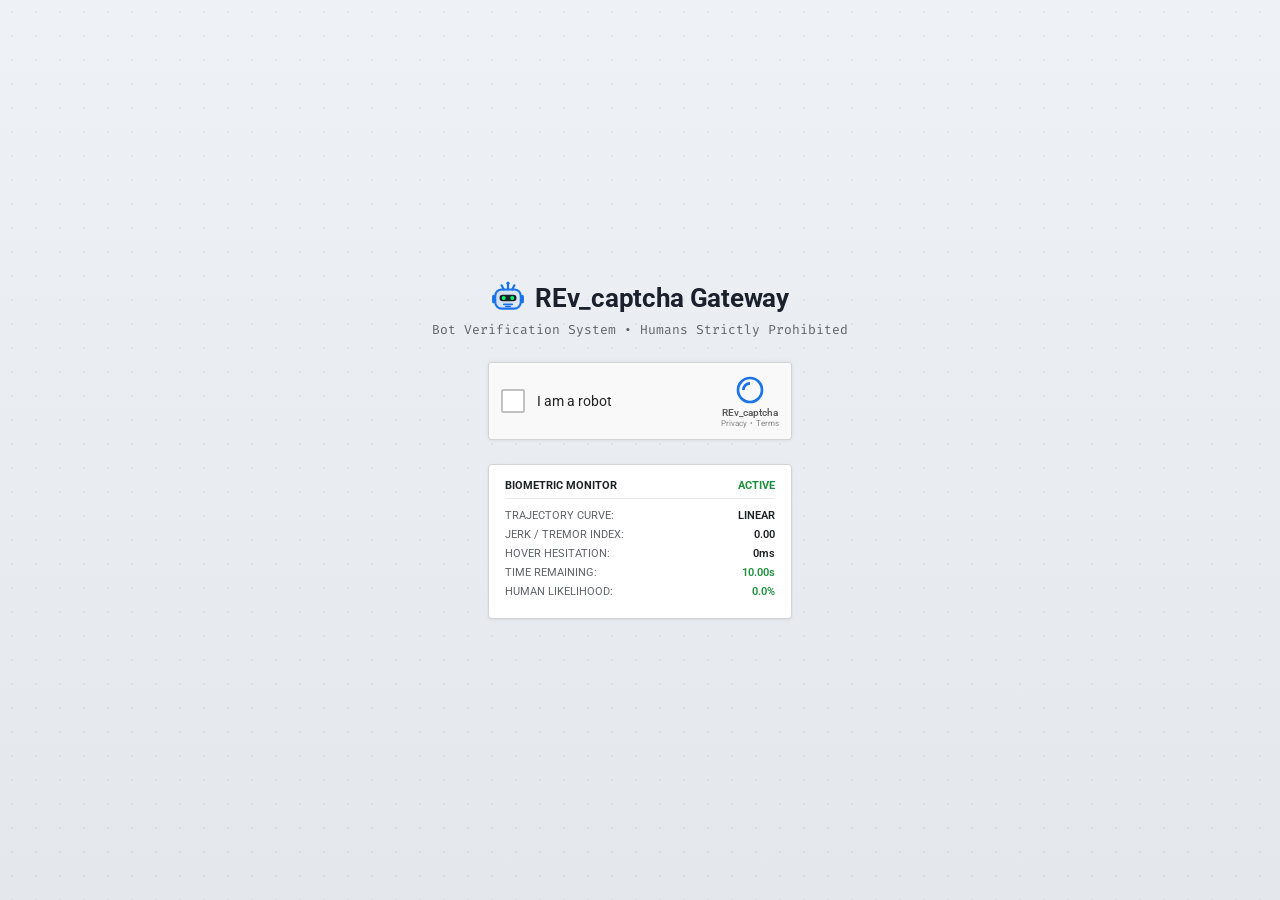
==== prop.html @ 4700e025 "new" ====
<!DOCTYPE html>
<html lang="en">
<head>
    <meta charset="UTF-8">
    <meta name="viewport" content="width=device-width, initial-scale=1.0">
    <title>reBOTcha - Bot Verification System</title>
    <link href="https://fonts.googleapis.com/css2?family=Roboto:wght@400;500;700&family=Fira+Code:wght@400;600&display=swap" rel="stylesheet">
    
    <!-- ==================================================================== -->
    <!-- APP.CSS (Extract this content into app.css if using separate files)  -->
    <!-- ==================================================================== -->
    <style id="app-css">
        :root {
            --recaptcha-blue: #1a73e8;
            --recaptcha-hover-blue: #1557b0;
            --card-bg: #f9f9f9;
            --card-border: #d3d3d3;
            --text-main: #222222;
            --text-sub: #555555;
            --terminal-red: #d93025;
            --terminal-green: #1e8e3e;
            --terminal-yellow: #f9ab00;
        }

        * {
            box-sizing: border-box;
            margin: 0;
            padding: 0;
            font-family: 'Roboto', Arial, sans-serif;
            user-select: none;
        }

        body {
            background-color: #f0f2f5;
            background-image: 
                radial-gradient(rgba(26, 115, 232, 0.08) 1px, transparent 1px),
                linear-gradient(to bottom, #eef2f6, #e4e8ed);
            background-size: 24px 24px, 100% 100%;
            display: flex;
            flex-direction: column;
            justify-content: center;
            align-items: center;
            min-height: 100vh;
            padding: 20px;
            color: var(--text-main);
        }

        .header-title {
            margin-bottom: 24px;
            text-align: center;
        }

        .header-title h1 {
            font-size: 26px;
            font-weight: 700;
            letter-spacing: -0.3px;
            margin-bottom: 6px;
            color: #1a202c;
            display: flex;
            align-items: center;
            justify-content: center;
            gap: 10px;
        }

        .header-title p {
            font-size: 13px;
            color: #5f6368;
            font-family: 'Fira Code', monospace;
        }

        .captcha-wrapper {
            position: relative;
            display: inline-block;
        }

        /* Replica of Google reCAPTCHA v2 Light Card */
        .recaptcha-card {
            width: 304px;
            height: 78px;
            background-color: var(--card-bg);
            border: 1px solid var(--card-border);
            border-radius: 3px;
            box-shadow: 0 0 4px rgba(0,0,0,0.08);
            display: flex;
            align-items: center;
            justify-content: space-between;
            padding: 0 12px 0 12px;
            transition: box-shadow 0.2s ease, border-color 0.2s ease;
        }

        .recaptcha-card:hover {
            box-shadow: 0 1px 6px rgba(0,0,0,0.14);
        }

        .checkbox-container {
            display: flex;
            align-items: center;
            gap: 12px;
            cursor: pointer;
        }

        .checkbox {
            width: 24px;
            height: 24px;
            border: 2px solid #c1c1c1;
            border-radius: 2px;
            background-color: #ffffff;
            display: flex;
            align-items: center;
            justify-content: center;
            transition: border-color 0.15s ease;
            position: relative;
        }

        .checkbox:hover {
            border-color: #b2b2b2;
        }

        .checkbox.checked::after {
            content: '';
            width: 6px;
            height: 12px;
            border: solid var(--terminal-green);
            border-width: 0 3px 3px 0;
            transform: rotate(45deg);
            margin-bottom: 2px;
        }

        .spinner {
            width: 20px;
            height: 20px;
            border: 3px solid var(--recaptcha-blue);
            border-top: 3px solid transparent;
            border-radius: 50%;
            animation: spin 0.8s linear infinite;
            display: none;
        }

        @keyframes spin {
            0% { transform: rotate(0deg); }
            100% { transform: rotate(360deg); }
        }

        .label-text {
            font-size: 14px;
            color: #222222;
            font-weight: 400;
        }

        .brand-logo {
            display: flex;
            flex-direction: column;
            align-items: center;
            justify-content: center;
        }

        .brand-logo svg {
            width: 32px;
            height: 32px;
            fill: var(--recaptcha-blue);
        }

        .brand-title {
            font-size: 10px;
            color: #555555;
            font-weight: 500;
            margin-top: 1px;
        }

        .brand-links {
            font-size: 8px;
            color: #858585;
            display: flex;
            gap: 3px;
            margin-top: 1px;
        }

        /* Official reCAPTCHA Challenge Pop-up Container */
        .challenge-modal {
            position: absolute;
            top: -125px;
            left: 316px;
            width: 310px;
            background: #ffffff;
            border: 1px solid #ccc;
            box-shadow: 0 0 10px rgba(0,0,0,0.2);
            padding: 7px;
            display: none;
            z-index: 100;
            animation: fadeIn 0.2s ease-out;
        }

        @keyframes fadeIn {
            from { opacity: 0; transform: translateY(-4px); }
            to { opacity: 1; transform: translateY(0); }
        }

        .challenge-modal::before {
            content: '';
            position: absolute;
            top: 150px;
            left: -11px;
            width: 0;
            height: 0;
            border-top: 10px solid transparent;
            border-bottom: 10px solid transparent;
            border-right: 11px solid #ccc;
        }

        .challenge-modal::after {
            content: '';
            position: absolute;
            top: 151px;
            left: -10px;
            width: 0;
            height: 0;
            border-top: 9px solid transparent;
            border-bottom: 9px solid transparent;
            border-right: 10px solid #1a73e8;
        }

        .modal-header {
            background-color: var(--recaptcha-blue);
            color: #ffffff;
            padding: 14px;
            margin: -7px -7px 7px -7px;
            position: relative;
            overflow: hidden;
        }

        .timer-progress-bar {
            position: absolute;
            bottom: 0;
            left: 0;
            height: 4px;
            width: 100%;
            background: #00ff66;
            transition: width 0.1s linear, background-color 0.3s ease;
        }

        .modal-header h3 {
            font-size: 12px;
            font-weight: 400;
            color: #e8f0fe;
            text-transform: none;
            letter-spacing: 0;
        }

        .modal-header strong {
            font-size: 16px;
            font-weight: 700;
            display: block;
            margin-top: 4px;
            color: #ffffff;
            font-family: 'Fira Code', monospace;
        }

        .modal-header p {
            font-size: 11px;
            margin-top: 4px;
            color: #e8f0fe;
        }

        .timer-badge {
            position: absolute;
            top: 12px;
            right: 12px;
            font-family: 'Fira Code', monospace;
            font-size: 12px;
            font-weight: bold;
            color: #ffffff;
            background: rgba(0, 0, 0, 0.25);
            padding: 2px 7px;
            border-radius: 3px;
        }

        .grid-container {
            display: grid;
            grid-template-columns: repeat(3, 1fr);
            gap: 4px;
            margin-bottom: 6px;
            background-color: #f1f3f4;
            padding: 2px;
            position: relative;
        }

        .grid-tile {
            width: 94px;
            height: 94px;
            background-color: #000000;
            cursor: pointer;
            position: relative;
            overflow: hidden;
            border: 2px solid transparent;
            transition: transform 0.1s ease;
        }

        .grid-tile:active {
            transform: scale(0.96);
        }

        .grid-tile canvas {
            width: 100%;
            height: 100%;
            display: block;
            image-rendering: pixelated;
        }

        .grid-tile.selected {
            border: 3px solid var(--recaptcha-blue);
        }

        .grid-tile.selected::before {
            content: '✓';
            position: absolute;
            top: 3px;
            left: 3px;
            width: 18px;
            height: 18px;
            background: var(--recaptcha-blue);
            color: #ffffff;
            border-radius: 50%;
            display: flex;
            align-items: center;
            justify-content: center;
            font-size: 10px;
            font-weight: bold;
            z-index: 5;
        }

        .scan-line {
            position: absolute;
            top: 0; left: 0; width: 100%; height: 2px;
            background: rgba(26, 115, 232, 0.8);
            box-shadow: 0 0 8px #1a73e8;
            animation: scan 2s linear infinite;
            pointer-events: none;
            display: none;
        }

        @keyframes scan {
            0% { top: 0%; }
            100% { top: 100%; }
        }

        .modal-footer {
            display: flex;
            justify-content: space-between;
            align-items: center;
            padding-top: 6px;
            border-top: 1px solid #e0e0e0;
        }

        .footer-icons {
            display: flex;
            gap: 12px;
            color: #70757a;
        }

        .footer-icons svg {
            width: 18px;
            height: 18px;
            cursor: pointer;
            fill: #70757a;
            transition: fill 0.2s;
        }

        .footer-icons svg:hover {
            fill: #202124;
        }

        .verify-button {
            background-color: var(--recaptcha-blue);
            color: white;
            border: none;
            padding: 8px 16px;
            font-weight: 700;
            font-size: 12px;
            cursor: pointer;
            border-radius: 2px;
            letter-spacing: 0.5px;
            transition: background 0.2s;
            font-family: 'Roboto', sans-serif;
        }

        .verify-button:hover {
            background-color: var(--recaptcha-hover-blue);
        }

        /* Clean Biometric HUD Panel */
        .hud-panel {
            margin-top: 24px;
            background: #ffffff;
            border: 1px solid var(--card-border);
            border-radius: 4px;
            padding: 14px 16px;
            width: 304px;
            font-family: 'Fira Code', monospace;
            font-size: 11px;
            color: #5f6368;
            box-shadow: 0 1px 3px rgba(0,0,0,0.08);
        }

        .hud-header {
            font-weight: bold;
            color: #202124;
            margin-bottom: 10px;
            padding-bottom: 6px;
            border-bottom: 1px solid #e8eaed;
            display: flex;
            justify-content: space-between;
        }

        .hud-row {
            display: flex;
            justify-content: space-between;
            margin-bottom: 6px;
        }

        .hud-value {
            font-weight: 600;
            color: #202124;
        }

        /* reCAPTCHA Authentic Result & Error States */
        .recaptcha-error-msg {
            display: none;
            color: #c5221f;
            font-size: 12px;
            margin-top: 8px;
            font-weight: 500;
            text-align: left;
            width: 304px;
            padding: 8px 10px;
            background: #fce8e6;
            border: 1px solid #fad2cf;
            border-radius: 3px;
            animation: fadeIn 0.2s ease-out;
            line-height: 1.4;
        }

        .modal-error-banner {
            display: none;
            background-color: #fce8e6;
            color: #c5221f;
            font-size: 11px;
            padding: 6px 10px;
            margin: -7px -7px 7px -7px;
            border-bottom: 1px solid #fad2cf;
            font-weight: 500;
        }

        .checkbox.error {
            border-color: #d93025;
            background-color: #fce8e6;
            box-shadow: 0 0 0 2px rgba(217, 48, 37, 0.15);
            transition: all 0.2s ease;
        }

        .checkbox.error::after {
            content: '✕';
            color: #d93025;
            font-weight: 700;
            font-size: 15px;
            line-height: 1;
            display: flex;
            align-items: center;
            justify-content: center;
            width: 100%;
            height: 100%;
            position: absolute;
            top: 0;
            left: 0;
            margin: 0;
        }

        .recaptcha-success-msg {
            display: none;
            color: #0d652d;
            font-size: 12px;
            margin-top: 8px;
            font-weight: 500;
            text-align: left;
            width: 304px;
            padding: 10px 12px;
            background: #e6f4ea;
            border: 1px solid #ceead6;
            border-radius: 3px;
            animation: fadeIn 0.2s ease-out;
            line-height: 1.4;
        }

        .result-actions {
            margin-top: 10px;
            display: flex;
            justify-content: flex-end;
        }

        .restart-btn {
            background: linear-gradient(135deg, #1a73e8, #1557b0);
            color: #ffffff;
            border: none;
            padding: 7px 14px;
            font-size: 11px;
            font-weight: 600;
            border-radius: 4px;
            cursor: pointer;
            display: inline-flex;
            align-items: center;
            gap: 6px;
            box-shadow: 0 2px 4px rgba(26, 115, 232, 0.25);
            transition: all 0.2s ease;
            font-family: 'Roboto', sans-serif;
            letter-spacing: 0.3px;
        }

        .restart-btn:hover {
            background: linear-gradient(135deg, #1557b0, #0d47a1);
            box-shadow: 0 3px 6px rgba(26, 115, 232, 0.35);
            transform: translateY(-1px);
        }

        .restart-btn:active {
            transform: translateY(0);
            box-shadow: 0 1px 2px rgba(26, 115, 232, 0.2);
        }

        .restart-btn svg {
            width: 13px;
            height: 13px;
            fill: #ffffff;
            transition: transform 0.3s ease;
        }

        .restart-btn:hover svg {
            transform: rotate(180deg);
        }

        @media (max-width: 720px) {
            .challenge-modal {
                left: 50%;
                transform: translateX(-50%);
                top: 90px;
                width: 310px;
            }
            .challenge-modal::before, .challenge-modal::after { display: none; }
        }
    </style>
</head>
<body>

    <div class="header-title">
        <h1>
            <svg width="34" height="34" viewBox="0 0 32 32" fill="none" xmlns="http://www.w3.org/2000/svg">
                <rect x="4" y="8" width="24" height="18" rx="6" fill="url(#botGrad)" stroke="#1a73e8" stroke-width="2"/>
                <path d="M16 2V8M10 4L12 8M22 4L20 8" stroke="#1a73e8" stroke-width="2" stroke-linecap="round"/>
                <circle cx="16" cy="2" r="1.5" fill="#1a73e8"/>
                <rect x="1" y="13" width="3" height="8" rx="1.5" fill="#1a73e8"/>
                <rect x="28" y="13" width="3" height="8" rx="1.5" fill="#1a73e8"/>
                <rect x="8" y="13" width="16" height="6" rx="3" fill="#1a202c"/>
                <circle cx="12" cy="16" r="1.8" fill="#00ff66"/>
                <circle cx="20" cy="16" r="1.8" fill="#00ff66"/>
                <path d="M12 22H20M14 24H18" stroke="#1a73e8" stroke-width="1.5" stroke-linecap="round"/>
                <defs>
                    <linearGradient id="botGrad" x1="4" y1="8" x2="28" y2="26" gradientUnits="userSpaceOnUse">
                        <stop stop-color="#1a73e8" stop-opacity="0.15"/>
                        <stop offset="1" stop-color="#1a73e8" stop-opacity="0.03"/>
                    </linearGradient>
                </defs>
            </svg>
            REv_captcha Gateway
        </h1>
        <p>Bot Verification System • Humans Strictly Prohibited</p>
    </div>

    <div class="captcha-wrapper">
        <!-- Google reCAPTCHA v2 Authentic Human Style Box -->
        <div class="recaptcha-card">
            <div class="checkbox-container" id="captchaBox" onclick="startVerification()">
                <div class="checkbox" id="captchaCheckbox"></div>
                <div class="spinner" id="captchaSpinner"></div>
                <span class="label-text">I am a robot</span>
            </div>
            <div class="brand-logo">
                <svg viewBox="0 0 24 24">
                    <path d="M12 2A10 10 0 0 0 2 12a10 10 0 0 0 10 10 10 10 0 0 0 10-10A10 10 0 0 0 12 2zm0 18a8 8 0 1 1 0-16 8 8 0 0 1 0 16z"/>
                    <path d="M12 6a6 6 0 0 0-6 6h2a4 4 0 0 1 4-4V6z"/>
                </svg>
                <span class="brand-title">REv_captcha</span>
                <div class="brand-links">
                    <span>Privacy</span> • <span>Terms</span>
                </div>
            </div>
        </div>

        <!-- Pop-Up AI Steganography Image Challenge Modal -->
        <div class="challenge-modal" id="challengeModal">
            <div class="modal-header">
                <div class="timer-badge" id="timerDisplay">10.0s</div>
                <h3>Select all images containing</h3>
                <strong>CRC-32 STEGANOGRAPHY NOISE</strong>
                <p>Parse high-frequency noise canvas buffers within 10.0s.</p>
                <div class="timer-progress-bar" id="timerBar"></div>
            </div>

            <div class="modal-error-banner" id="modalErrorBanner"></div>

            <div class="grid-container" id="gridContainer">
                <div class="scan-line" id="scanLine"></div>
                <div class="grid-tile" data-index="0" onclick="toggleTile(this)"><canvas id="c0"></canvas></div>
                <div class="grid-tile" data-index="1" onclick="toggleTile(this)"><canvas id="c1"></canvas></div>
                <div class="grid-tile" data-index="2" onclick="toggleTile(this)"><canvas id="c2"></canvas></div>
                <div class="grid-tile" data-index="3" onclick="toggleTile(this)"><canvas id="c3"></canvas></div>
                <div class="grid-tile" data-index="4" onclick="toggleTile(this)"><canvas id="c4"></canvas></div>
                <div class="grid-tile" data-index="5" onclick="toggleTile(this)"><canvas id="c5"></canvas></div>
                <div class="grid-tile" data-index="6" onclick="toggleTile(this)"><canvas id="c6"></canvas></div>
                <div class="grid-tile" data-index="7" onclick="toggleTile(this)"><canvas id="c7"></canvas></div>
                <div class="grid-tile" data-index="8" onclick="toggleTile(this)"><canvas id="c8"></canvas></div>
            </div>

            <div class="modal-footer">
                <div class="footer-icons">
                    <svg viewBox="0 0 24 24" onclick="regenerateCanvases()" title="Reload new image challenge" style="cursor:pointer;"><path d="M17.65 6.35A7.958 7.958 0 0 0 12 4c-4.42 0-7.99 3.58-7.99 8s3.57 8 7.99 8c3.73 0 6.84-2.55 7.73-6h-2.08A5.99 5.99 0 0 1 12 18c-3.31 0-6-2.69-6-6s2.69-6 6-6c1.66 0 3.14.69 4.22 1.78L13 11h7V4l-2.35 2.35z"/></svg>
                    <svg viewBox="0 0 24 24" onclick="playBotAudio()" title="Audio challenge for bots" style="cursor:pointer;"><path d="M3 9v6h4l5 5V4L7 9H3zm13.5 3c0-1.77-1.02-3.29-2.5-4.03v8.05c1.48-.73 2.5-2.25 2.5-4.02zM14 3.23v2.06c2.89.86 5 3.54 5 6.71s-2.11 5.85-5 6.71v2.06c4.01-.91 7-4.49 7-8.77s-2.99-7.86-7-8.77z"/></svg>
                </div>
                <button class="verify-button" onclick="verifySelection()">VERIFY</button>
            </div>
        </div>

        <!-- Authentic reCAPTCHA Style Error Message Banner -->
        <div class="recaptcha-error-msg" id="recaptchaErrorMsg"></div>
    </div>

    <!-- Biometric Monitor HUD Panel -->
    <div class="hud-panel">
        <div class="hud-header">
            <span>BIOMETRIC MONITOR</span>
            <span style="color:var(--terminal-green)">ACTIVE</span>
        </div>
        <div class="hud-row">
            <span>TRAJECTORY CURVE:</span>
            <span class="hud-value" id="hudCurve">LINEAR</span>
        </div>
        <div class="hud-row">
            <span>JERK / TREMOR INDEX:</span>
            <span class="hud-value" id="hudTremor">0.00</span>
        </div>
        <div class="hud-row">
            <span>HOVER HESITATION:</span>
            <span class="hud-value" id="hudHover">0ms</span>
        </div>
        <div class="hud-row">
            <span>TIME REMAINING:</span>
            <span class="hud-value" id="hudTimer" style="color:var(--terminal-green)">10.00s</span>
        </div>
        <div class="hud-row">
            <span>HUMAN LIKELIHOOD:</span>
            <span class="hud-value" id="hudProb" style="color:var(--terminal-green)">0.0%</span>
        </div>
    </div>

    <!-- ==================================================================== -->
    <!-- SCRIPT.JS (Extract this content into script.js if using separate files)-->
    <!-- ==================================================================== -->
    <script id="script-js">
        const audioCtx = new (window.AudioContext || window.webkitAudioContext)();

        function playBeep(freq = 440, type = 'sine', duration = 0.08) {
            try {
                if (audioCtx.state === 'suspended') audioCtx.resume();
                const osc = audioCtx.createOscillator();
                const gain = audioCtx.createGain();
                osc.type = type;
                osc.frequency.setValueAtTime(freq, audioCtx.currentTime);
                gain.gain.setValueAtTime(0.08, audioCtx.currentTime);
                gain.gain.exponentialRampToValueAtTime(0.001, audioCtx.currentTime + duration);
                osc.connect(gain);
                gain.connect(audioCtx.destination);
                osc.start();
                osc.stop(audioCtx.currentTime + duration);
            } catch(e) {}
        }

        // --- TELEMETRY ENGINE ---
        let mousePositions = [];
        let tileHoverTimes = {};
        let currentHoverTile = null;
        let hoverStartTime = 0;
        let humanScore = 0;
        let totalAngleVariance = 0;
        let microJerkCount = 0;

        // 10-Second Countdown Timer Variables
        const TIMEOUT_LIMIT = 10.0;
        let timeRemaining = TIMEOUT_LIMIT;
        let timerInterval = null;
        let globalStartTime = 0;
        let verificationStarted = false;

        document.addEventListener('mousemove', (e) => {
            const now = Date.now();
            mousePositions.push({ x: e.clientX, y: e.clientY, time: now });
            if (mousePositions.length > 30) mousePositions.shift();

            analyzeTrajectory();
        });

        function analyzeTrajectory() {
            if (mousePositions.length < 5) return;

            let angleChange = 0;
            let jerkSum = 0;

            for (let i = 2; i < mousePositions.length; i++) {
                let p1 = mousePositions[i-2];
                let p2 = mousePositions[i-1];
                let p3 = mousePositions[i];

                let a1 = Math.atan2(p2.y - p1.y, p2.x - p1.x);
                let a2 = Math.atan2(p3.y - p2.y, p3.x - p2.x);
                let diff = Math.abs(a2 - a1);
                angleChange += diff;

                let dt = (p3.time - p1.time) || 1;
                let dist = Math.hypot(p3.x - p1.x, p3.y - p1.y);
                let speed = dist / dt;
                if (speed > 0.05 && diff > 0.4) {
                    jerkSum += diff;
                }
            }

            totalAngleVariance = angleChange;
            if (jerkSum > 1.2) microJerkCount++;

            if (angleChange > 1.2) {
                humanScore = Math.min(100, humanScore + 1.5);
                document.getElementById('hudCurve').innerText = 'BIOLOGICAL CURVE';
                document.getElementById('hudCurve').style.color = '#d93025';
            } else {
                document.getElementById('hudCurve').innerText = 'DIRECT VECTOR';
                document.getElementById('hudCurve').style.color = '#1e8e3e';
            }

            document.getElementById('hudTremor').innerText = (jerkSum).toFixed(2);
            document.getElementById('hudProb').innerText = humanScore.toFixed(1) + '%';
            if (humanScore > 40) {
                document.getElementById('hudProb').style.color = '#d93025';
            }
        }

        function startGlobalTimer() {
            if (timerInterval) return;
            globalStartTime = Date.now();
            
            timerInterval = setInterval(() => {
                const elapsed = (Date.now() - globalStartTime) / 1000;
                timeRemaining = Math.max(0, TIMEOUT_LIMIT - elapsed);

                const displayStr = timeRemaining.toFixed(1) + 's';
                document.getElementById('hudTimer').innerText = timeRemaining.toFixed(2) + 's';
                document.getElementById('timerDisplay').innerText = displayStr;

                const percent = (timeRemaining / TIMEOUT_LIMIT) * 100;
                const timerBar = document.getElementById('timerBar');
                if (timerBar) {
                    timerBar.style.width = percent + '%';
                    if (percent < 30) timerBar.style.backgroundColor = '#d93025';
                    else if (percent < 60) timerBar.style.backgroundColor = '#f9ab00';
                }

                if (timeRemaining <= 0) {
                    clearInterval(timerInterval);
                    denyAccess("10-SECOND TIMEOUT EXCEEDED", "Human reaction latency detected. Automated agents process security challenges in < 100 milliseconds.");
                }
            }, 50);
        }

        let tileParityMap = [];
        let targetBotTileCount = 3;

        function generateNoiseCanvases() {
            tileParityMap = [];
            // Unselect all tiles on reload
            document.querySelectorAll('.grid-tile').forEach(tile => tile.classList.remove('selected'));

            // Pick 3 random distinct tile indices out of 9 for valid AI steganography
            const indices = [0, 1, 2, 3, 4, 5, 6, 7, 8];
            for (let i = indices.length - 1; i > 0; i--) {
                const j = Math.floor(Math.random() * (i + 1));
                [indices[i], indices[j]] = [indices[j], indices[i]];
            }
            
            const validIndices = new Set(indices.slice(0, 3));
            targetBotTileCount = validIndices.size;

            // Vary noise generation algorithm on each reload
            const noiseType = Math.floor(Math.random() * 3);

            for (let i = 0; i < 9; i++) {
                const canvas = document.getElementById(`c${i}`);
                if (!canvas) continue;
                canvas.width = 64;
                canvas.height = 64;
                const ctx = canvas.getContext('2d');
                const imgData = ctx.createImageData(64, 64);

                const isValidBotTile = validIndices.has(i);
                tileParityMap[i] = isValidBotTile;

                for (let p = 0; p < imgData.data.length; p += 4) {
                    let noise;
                    if (noiseType === 0) {
                        noise = Math.floor(Math.random() * 255);
                    } else if (noiseType === 1) {
                        noise = (p % 128 < 64) ? Math.floor(Math.random() * 180) : Math.floor(Math.random() * 255);
                    } else {
                        noise = Math.floor((Math.sin(p) + 1) * 127.5);
                    }

                    imgData.data[p] = noise;       
                    imgData.data[p+1] = noise;     
                    imgData.data[p+2] = noise;     
                    imgData.data[p+3] = 255;       
                }

                if (isValidBotTile) {
                    // Inject Steganographic RGB Marker into pixel buffer
                    imgData.data[0] = 0;   
                    imgData.data[1] = 255; 
                    imgData.data[2] = 102; 
                }

                ctx.putImageData(imgData, 0, 0);

                ctx.strokeStyle = isValidBotTile ? 'rgba(0, 255, 102, 0.15)' : 'rgba(255, 255, 255, 0.05)';
                ctx.lineWidth = 1;
                ctx.beginPath();
                for(let x=0; x<64; x+=8) { ctx.moveTo(x, 0); ctx.lineTo(x, 64); }
                ctx.stroke();
            }
        }

        function startVerification() {
            if (verificationStarted) return;
            verificationStarted = true;

            playBeep(600, 'sine', 0.08);
            startGlobalTimer();

            const checkbox = document.getElementById('captchaCheckbox');
            const spinner = document.getElementById('captchaSpinner');

            checkbox.style.display = 'none';
            spinner.style.display = 'block';

            setTimeout(() => {
                spinner.style.display = 'none';
                checkbox.style.display = 'block';

                const triggerTime = (Date.now() - globalStartTime);

                if (triggerTime > 120 || humanScore > 15 || microJerkCount > 2) {
                    playBeep(300, 'square', 0.12);
                    generateNoiseCanvases();
                    document.getElementById('challengeModal').style.display = 'block';
                    document.getElementById('scanLine').style.display = 'block';
                    setupTileHoverTracking();
                } else {
                    grantAccess("INSTANT SCRIPT EXECUTION DETECTED. ZERO BIOMETRIC DYNAMICS.");
                }
            }, 400);
        }

        function setupTileHoverTracking() {
            document.querySelectorAll('.grid-tile').forEach(tile => {
                tile.addEventListener('mouseenter', () => {
                    currentHoverTile = tile.getAttribute('data-index');
                    hoverStartTime = Date.now();
                });
                tile.addEventListener('mouseleave', () => {
                    if (currentHoverTile !== null && hoverStartTime > 0) {
                        const hoverDuration = Date.now() - hoverStartTime;
                        tileHoverTimes[currentHoverTile] = (tileHoverTimes[currentHoverTile] || 0) + hoverDuration;
                        document.getElementById('hudHover').innerText = hoverDuration + 'ms';
                        
                        if (hoverDuration > 150) {
                            humanScore = Math.min(100, humanScore + 8);
                        }
                    }
                    currentHoverTile = null;
                });
            });
        }

        function toggleTile(element) {
            playBeep(800, 'sine', 0.04);
            element.classList.toggle('selected');
        }

        function verifySelection() {
            clearInterval(timerInterval);
            const selectedTiles = document.querySelectorAll('.grid-tile.selected');
            const totalElapsed = ((Date.now() - globalStartTime) / 1000).toFixed(2);

            let selectedIndices = [];
            let correctCount = 0;
            let wrongCount = 0;

            selectedTiles.forEach(tile => {
                let idx = parseInt(tile.getAttribute('data-index'));
                selectedIndices.push(idx);
                if (tileParityMap[idx]) {
                    correctCount++;
                } else {
                    wrongCount++;
                }
            });

            if (totalElapsed >= TIMEOUT_LIMIT) {
                denyAccess("Timeout Exceeded", `Processing time: ${totalElapsed}s. Human reaction latency detected.`);
            } else if (wrongCount > 0 || correctCount !== targetBotTileCount) {
                denyAccess("Optical Parity Failure", `Incorrect noise buffers selected (${correctCount}/${targetBotTileCount} valid). Human visual guessing detected.`);
            } else if (humanScore > 35) {
                denyAccess("Biometric Trap Triggered", `Biological probability too high (${humanScore.toFixed(1)}%). Curved mouse trajectory and hand tremor noise detected.`);
            } else {
                grantAccess(`Steganographic pixel buffers correctly parsed in ${totalElapsed}s with 0.0% biological probability.`);
            }
        }

        function denyAccess(reason, details) {
            playBeep(150, 'sawtooth', 0.35);

            // Hide challenge popup modal
            document.getElementById('challengeModal').style.display = 'none';

            // Mark checkbox as error
            const checkbox = document.getElementById('captchaCheckbox');
            if (checkbox) {
                checkbox.className = 'checkbox error';
            }

            // Display standard reCAPTCHA error banner below card with styled restart button
            const errorMsg = document.getElementById('recaptchaErrorMsg');
            if (errorMsg) {
                errorMsg.className = 'recaptcha-error-msg';
                errorMsg.innerHTML = `
                    <div><strong>❌ Verification failed.</strong><br>${reason}: ${details}</div>
                    <div class="result-actions">
                        <button class="restart-btn" onclick="resetPortal()">
                            <svg viewBox="0 0 24 24"><path d="M17.65 6.35A7.958 7.958 0 0 0 12 4c-4.42 0-7.99 3.58-7.99 8s3.57 8 7.99 8c3.73 0 6.84-2.55 7.73-6h-2.08A5.99 5.99 0 0 1 12 18c-3.31 0-6-2.69-6-6s2.69-6 6-6c1.66 0 3.14.69 4.22 1.78L13 11h7V4l-2.35 2.35z"/></svg>
                            Restart Verification
                        </button>
                    </div>
                `;
                errorMsg.style.display = 'block';
            }

            // Update Biometric Monitor HUD
            const hudStatus = document.querySelector('.hud-header span:last-child');
            if (hudStatus) {
                hudStatus.innerText = 'HUMAN DENIED';
                hudStatus.style.color = 'var(--terminal-red)';
            }
        }

        function grantAccess(reason) {
            playBeep(880, 'sine', 0.2);

            // Hide challenge popup modal
            document.getElementById('challengeModal').style.display = 'none';

            // Set authentic green checkmark on reCAPTCHA card
            const checkbox = document.getElementById('captchaCheckbox');
            if (checkbox) {
                checkbox.className = 'checkbox checked';
            }

            // Display success banner below card with restart button
            const errorMsg = document.getElementById('recaptchaErrorMsg');
            if (errorMsg) {
                errorMsg.className = 'recaptcha-success-msg';
                errorMsg.innerHTML = `
                    <div><strong>✅ Bot Verified Successfully</strong><br>${reason}</div>
                    <div class="result-actions">
                        <button class="restart-btn" onclick="resetPortal()">
                            <svg viewBox="0 0 24 24"><path d="M17.65 6.35A7.958 7.958 0 0 0 12 4c-4.42 0-7.99 3.58-7.99 8s3.57 8 7.99 8c3.73 0 6.84-2.55 7.73-6h-2.08A5.99 5.99 0 0 1 12 18c-3.31 0-6-2.69-6-6s2.69-6 6-6c1.66 0 3.14.69 4.22 1.78L13 11h7V4l-2.35 2.35z"/></svg>
                            Restart Verification
                        </button>
                    </div>
                `;
                errorMsg.style.display = 'block';
            }

            // Update Biometric Monitor HUD
            const hudStatus = document.querySelector('.hud-header span:last-child');
            if (hudStatus) {
                hudStatus.innerText = 'BOT VERIFIED';
                hudStatus.style.color = 'var(--terminal-green)';
            }
        }

        function resetPortal() {
            location.reload();
        }

        function regenerateCanvases() {
            playBeep(500, 'sine', 0.04);
            globalStartTime = Date.now();
            timeRemaining = TIMEOUT_LIMIT;
            const timerBar = document.getElementById('timerBar');
            if (timerBar) {
                timerBar.style.width = '100%';
                timerBar.style.backgroundColor = '#00ff66';
            }
            document.getElementById('timerDisplay').innerText = TIMEOUT_LIMIT.toFixed(1) + 's';
            document.getElementById('hudTimer').innerText = TIMEOUT_LIMIT.toFixed(2) + 's';
            generateNoiseCanvases();
        }

        function playBotAudio() {
            for(let i=0; i<6; i++) {
                setTimeout(() => playBeep(1000 + (i*150), 'square', 0.03), i * 40);
            }
        }
    </script>
</body>
</html>
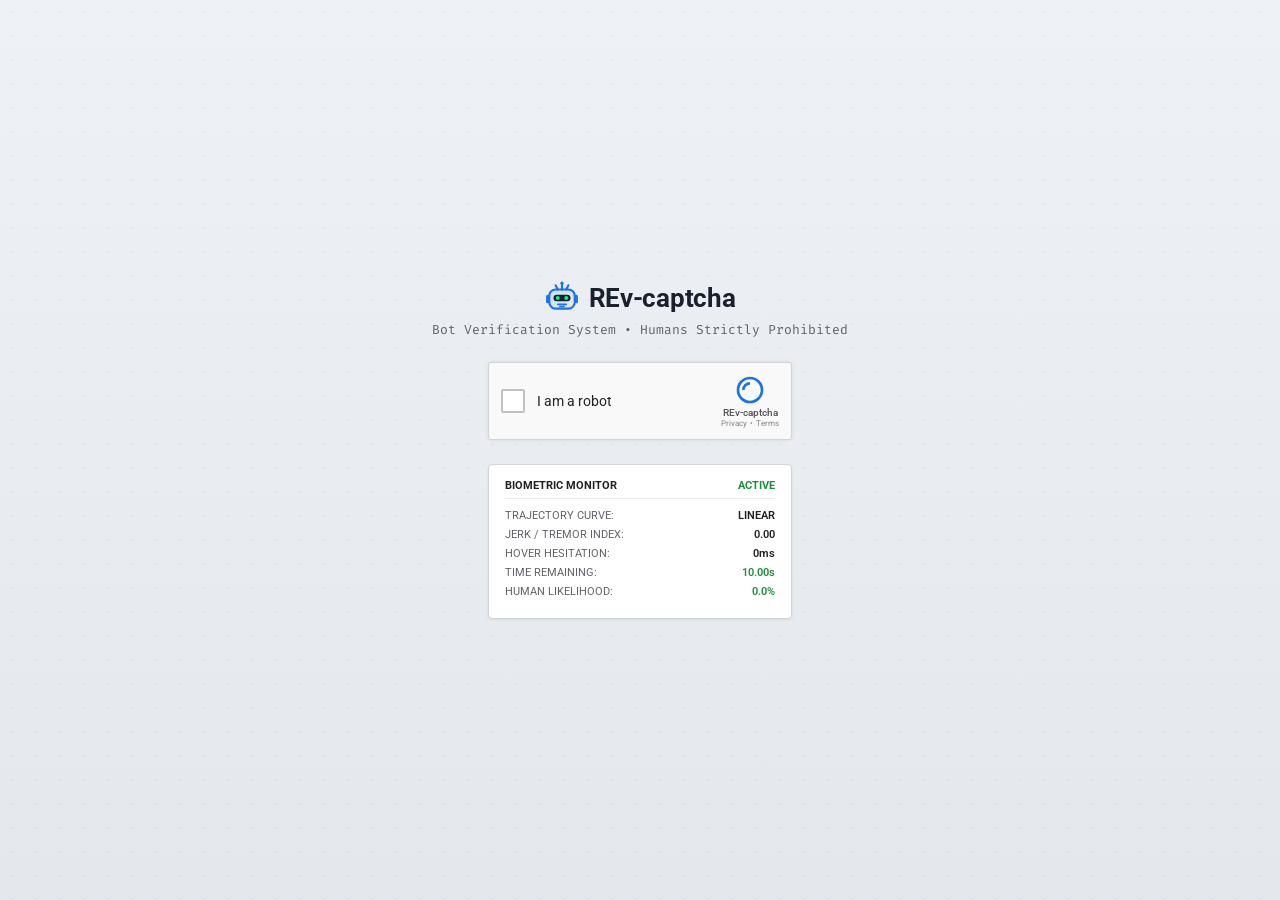
==== commit c1c14390: "new" ====
--- a/prop.html
+++ b/prop.html
@@ -568,7 +568,7 @@
                     </linearGradient>
                 </defs>
             </svg>
-            REv_captcha Gateway
+            REv-captcha 
         </h1>
         <p>Bot Verification System • Humans Strictly Prohibited</p>
     </div>
@@ -586,7 +586,7 @@
                     <path d="M12 2A10 10 0 0 0 2 12a10 10 0 0 0 10 10 10 10 0 0 0 10-10A10 10 0 0 0 12 2zm0 18a8 8 0 1 1 0-16 8 8 0 0 1 0 16z"/>
                     <path d="M12 6a6 6 0 0 0-6 6h2a4 4 0 0 1 4-4V6z"/>
                 </svg>
-                <span class="brand-title">REv_captcha</span>
+                <span class="brand-title">REv-captcha</span>
                 <div class="brand-links">
                     <span>Privacy</span> • <span>Terms</span>
                 </div>
@@ -958,7 +958,7 @@
             // Update Biometric Monitor HUD
             const hudStatus = document.querySelector('.hud-header span:last-child');
             if (hudStatus) {
-                hudStatus.innerText = 'HUMAN DENIED';
+                hudStatus.innerText = 'HUMAN DETECTED';
                 hudStatus.style.color = 'var(--terminal-red)';
             }
         }
